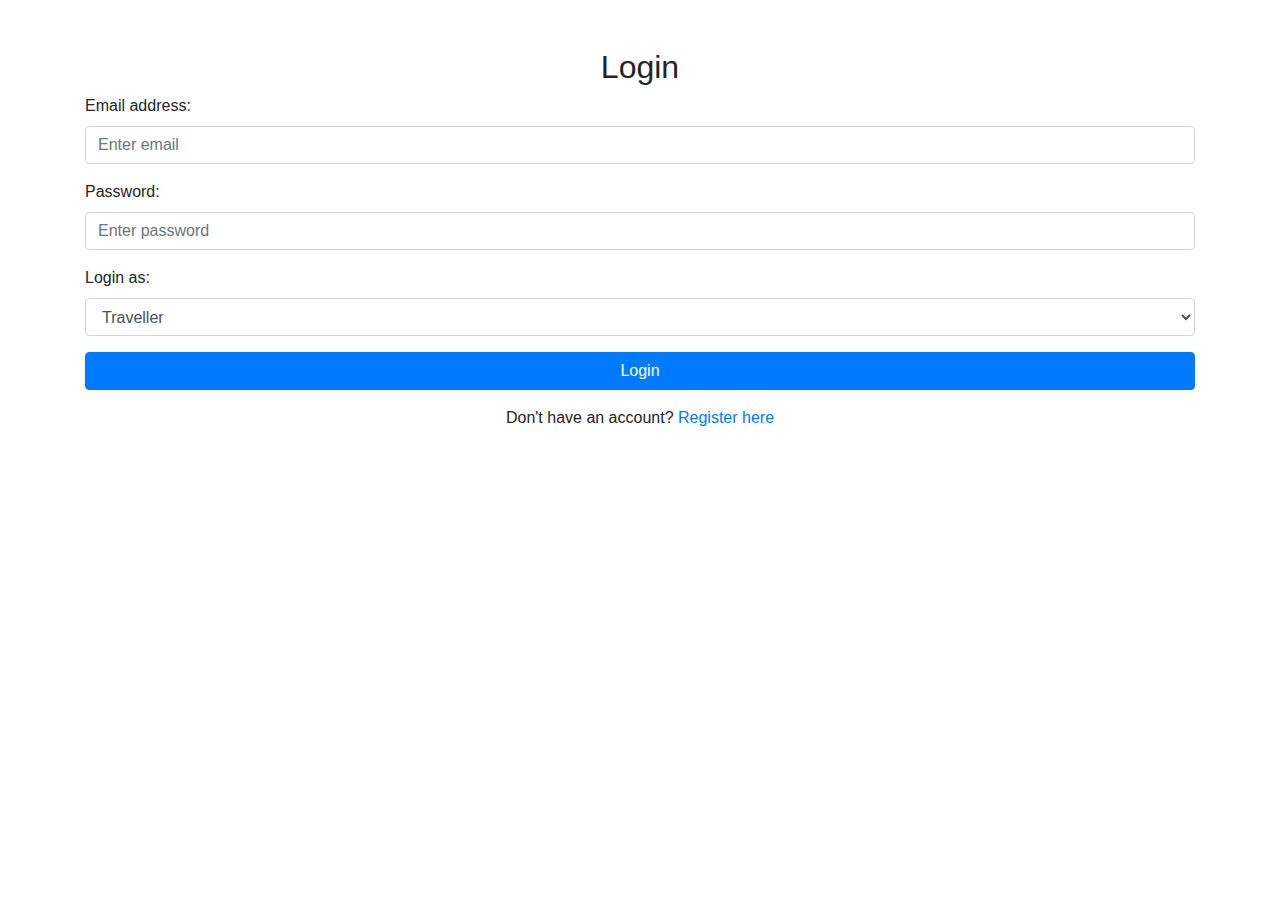
==== login.html @ dabbcbde "updated regisration form" ====
<!DOCTYPE html>
<html lang="en">
<head>
  <meta charset="UTF-8">
  <title>Login - Travel Website</title>
  <link rel="stylesheet" href="https://maxcdn.bootstrapcdn.com/bootstrap/4.5.2/css/bootstrap.min.css">
</head>
<body>
  <div class="container mt-5">
    <h2 class="text-center">Login</h2>
    <form action="authenticate_user" method="POST">
      <div class="form-group">
        <label for="email">Email address:</label>
        <input type="email" class="form-control" id="email" placeholder="Enter email" name="email" required>
      </div>
      <div class="form-group">
        <label for="pwd">Password:</label>
        <input type="password" class="form-control" id="pwd" placeholder="Enter password" name="pwd" required>
      </div>
      <div class="form-group">
        <label for="userType">Login as:</label>
        <select class="form-control" id="userType" name="userType">
          <option value="traveller">Traveller</option>
          <option value="agency">Travel Agency</option>
        </select>
      </div>
      <button type="submit" class="btn btn-primary btn-block">Login</button>
      <p class="text-center mt-3">Don't have an account? <a href="register.html">Register here</a></p>
    </form>
  </div>
</body>
</html>
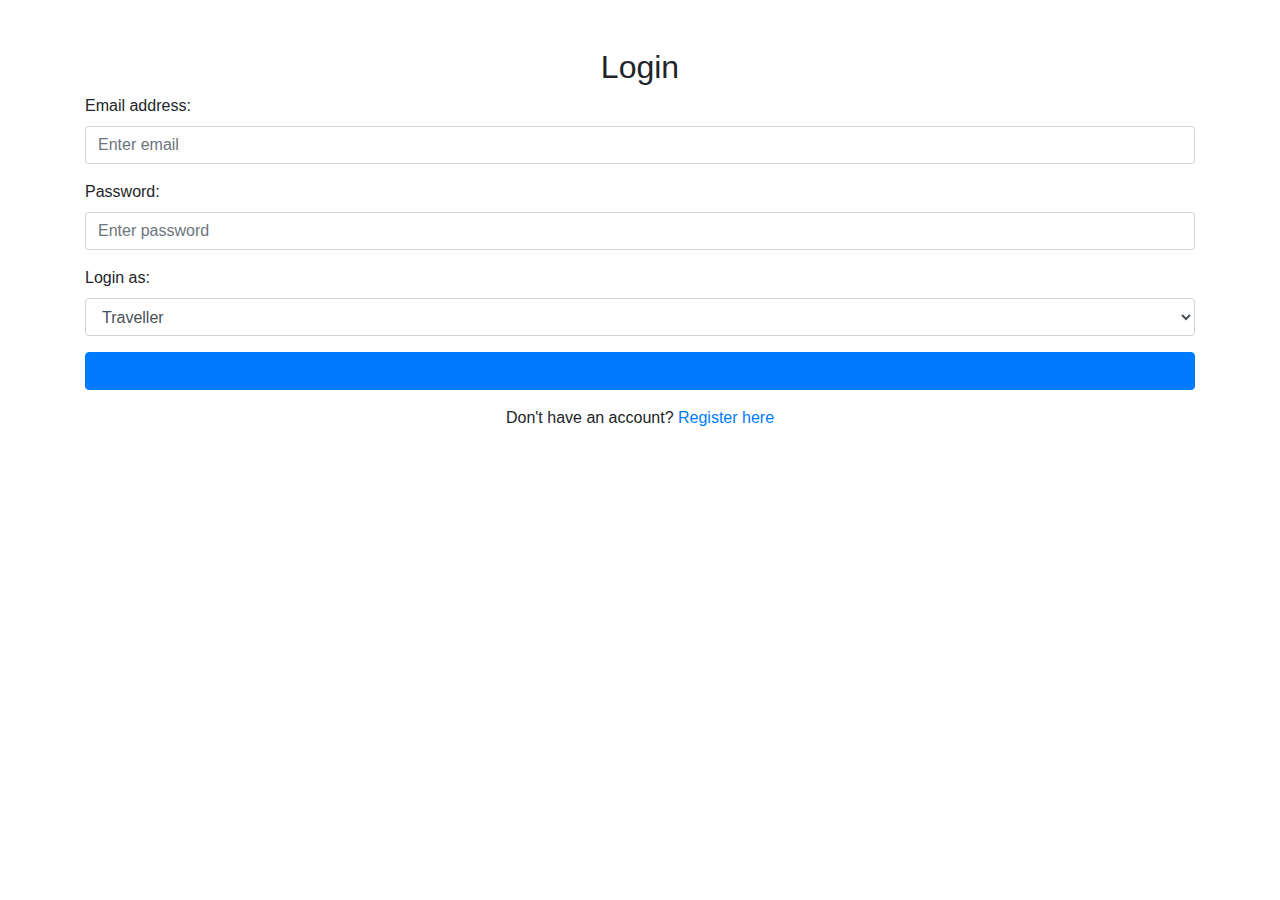
==== commit f9605109: "updated sign up/register and profile section" ====
--- a/login.html
+++ b/login.html
@@ -24,7 +24,7 @@
           <option value="agency">Travel Agency</option>
         </select>
       </div>
-      <button type="submit" class="btn btn-primary btn-block">Login</button>
+      <button type="submit" class="btn btn-primary btn-block"><a href="profile_tab/main.html" style="text-decoration: none;">login</a></button>
       <p class="text-center mt-3">Don't have an account? <a href="register.html">Register here</a></p>
     </form>
   </div>
